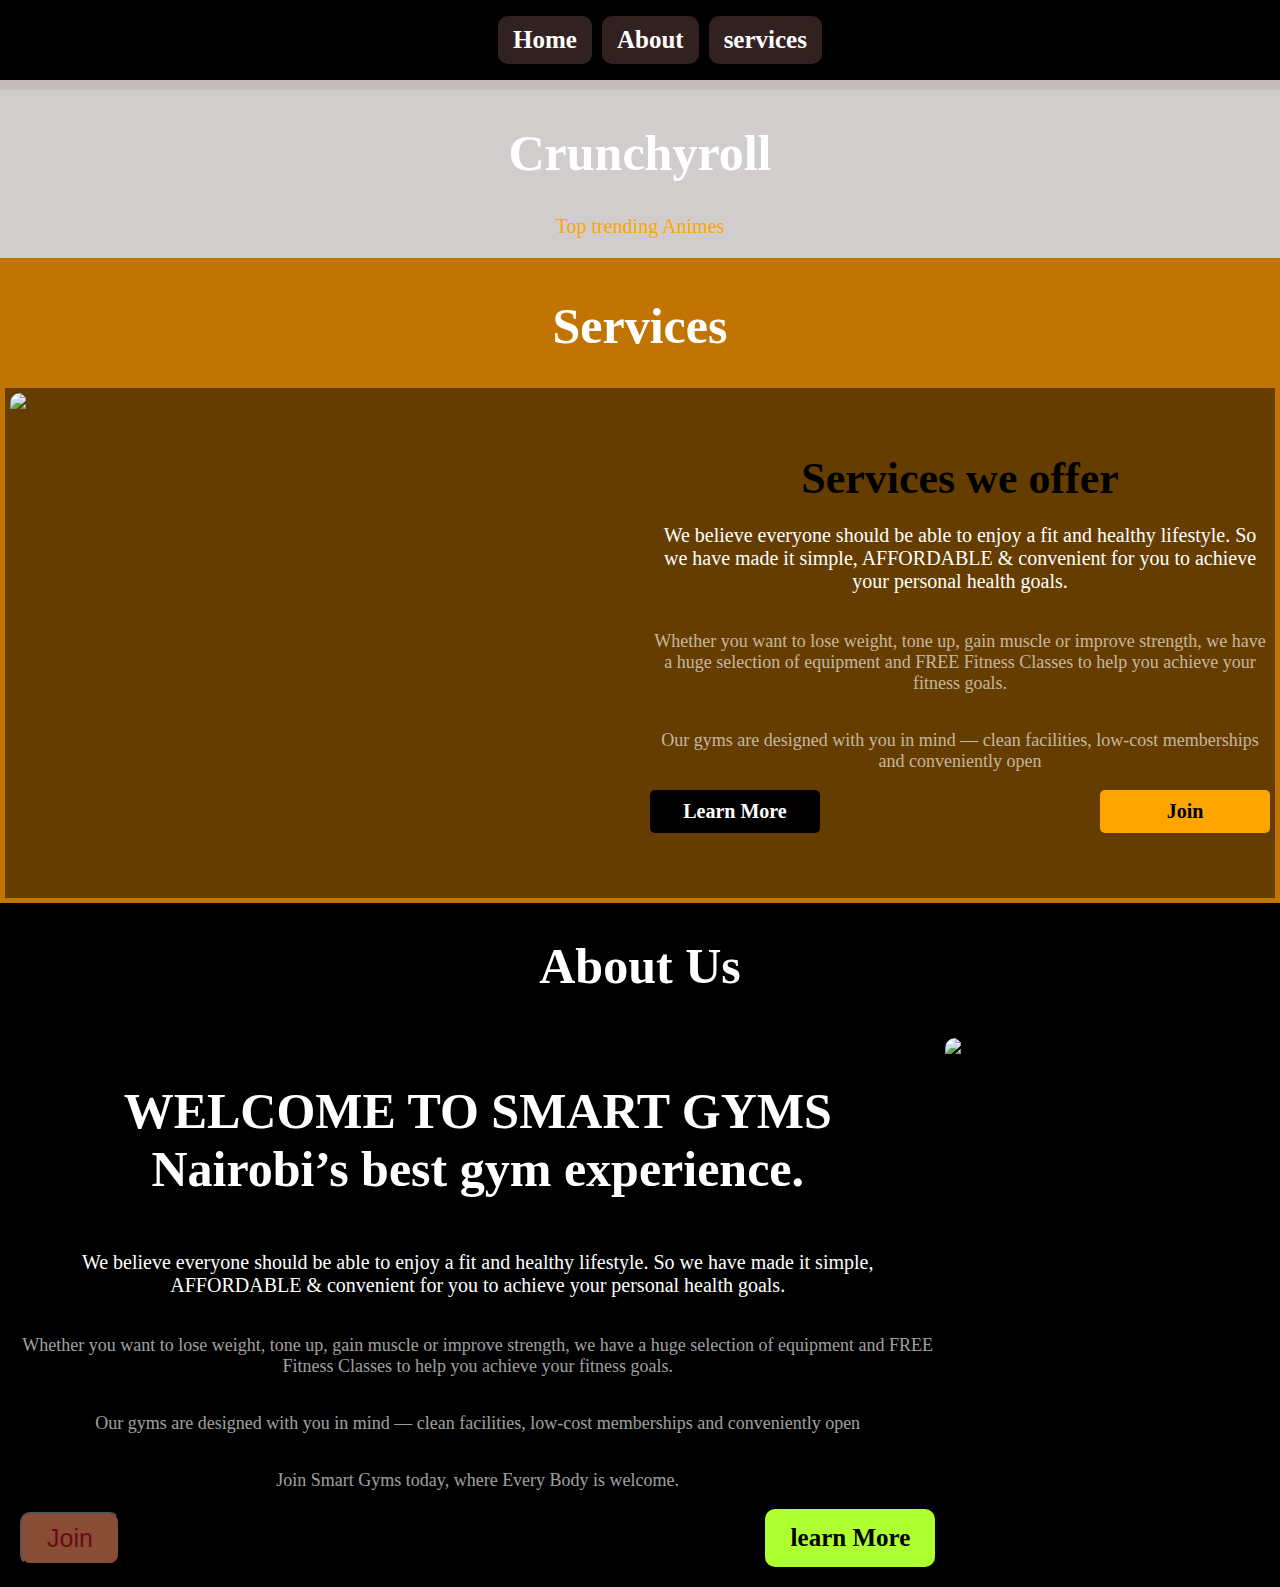
==== index.html @ 29f3a901 "updates" ====
<!DOCTYPE html>
<html lang="en">
<head>
  <link rel="stylesheet" href="/wednesday.css">
  <meta charset="UTF-8">
  <meta name="viewport" content="width=device-width, initial-scale=1.0">
  <title>Document</title>
</head>
<body>

  <nav>
    <!-- add left logo -->
    <ul>
      <li><a href="/Youtube/" target="_blank">Home</a></li>
      <li><a href="#about" target="_blank">About</a></li>
      <li><a href="#services" target="_blank">services</a></li>
    </ul>
  </nav>

  
  <header>
    <h1>Crunchyroll</h1>
    <p>Top trending Animes</p>
  </header>

  <div id="services">
    <h1>Services</h1>
    <div class="services-content">
          <div class="services-description">
            <img class="img-gym1" src="./images/download (4).jpeg" atl="gym-description">
          </div>
          <div class="services-description">
            <span class="description-header"> Services we offer</span>
            <p class="paragraph-content">We believe everyone should be able to enjoy a fit and healthy lifestyle.
              So we have made it simple, AFFORDABLE 
             & convenient for you to achieve your personal health goals. </p>
             <p class="about-paragraph-text">Whether you want to lose weight, tone up, gain muscle or improve 
              strength, we have a huge selection of equipment 
              and FREE Fitness Classes to help you achieve your fitness goals.</p>
    
              <p class="about-paragraph-text">Our gyms are designed with you in mind — clean facilities, 
                low-cost memberships 
                and conveniently open</p>

                <div class="services-btn">
                  <div class="learn-more-btn"> Learn More</div>
                  <div class="services-join-btn">Join</div>
                </div>
          </div>
          
    </div>
  </div>
  
  
  <section class="about-main" id="about"> 
    <h1> About Us</h1>
    <section class="about-main-section">
      <section class="about-description">
         <h1>WELCOME TO SMART GYMS
        Nairobi’s best gym experience.</h1>
        <p class="paragraph-content">We believe everyone should be able to enjoy a fit and healthy lifestyle.
          So we have made it simple, AFFORDABLE 
         & convenient for you to achieve your personal health goals. </p>
         <p class="about-paragraph-text">Whether you want to lose weight, tone up, gain muscle or improve 
          strength, we have a huge selection of equipment 
          and FREE Fitness Classes to help you achieve your fitness goals.</p>

          <p class="about-paragraph-text">Our gyms are designed with you in mind — clean facilities, 
            low-cost memberships 
            and conveniently open</p>
        <p class="about-paragraph-text">    Join Smart Gyms today, where Every Body is welcome.</p>
      <div class="about-btns">
         <button class="join-btn">Join</button>
      <div class="learn-btn">learn More</div>
      </div>
       
      </section>
     
        <img class="about-img" src="./images/download.jpg" alt="about-img">
      
    </section>
  </section>
  
 

</body>
</html>
---- wednesday.css ----
body{
  background-color: rgb(194, 188, 188);
  width: 100%;
  display: flex;
  flex-direction: column;
  padding: 0;
  margin: 0;
}

nav{
  background-color: black;
  /* width: 100%; */
}

ul{
  display:flex;
  flex-direction: row;
  justify-content: center;
  /* justify-content: space-between;
  width: 100%; */
  gap:10px;

}

li{
  list-style-type: none;
  padding: 10px 15px;
  background-color: rgb(50, 33, 33);
  border-radius: 10px;
}

a{
  text-decoration: none;
  color:white;
  font-size: 25px;
  font-weight: bold;

}

header{
  background-color:rgba(255, 255, 255, 0.264);
  /* border: 1px solid rgb(255, 255, 255);
  border-radius: 10px;
  border-top-right-radius:40px;
  border-bottom-right-radius:40px; */
  /* margin:10px 0; */
  margin-top: 10px;
  border: 80px;
}

h1{
  color:white;
  text-align: center;
  font-size:50px;
}
p{
  color:orange;
  font-size: 20px;
  text-align: center;

}

.about-main{
  display:flex;
  flex-direction: column;
  background-color: rgb(0, 0, 0);
  /* border:1px solid rgb(255, 0, 0) */
}

.about-main-section{
  display: flex;
  padding: 10px;;
  /* border:1px solid rgb(255, 0, 0) */

}

.about-description{
  display: flex;
  flex-direction: column;
  align-items: center;
  padding: 10px;
  /* border:1px solid rgb(255, 0, 0) */

}

.about-img{
  border-radius: 10px;
  width:500px;
}

.paragraph-content{
  color:rgb(255, 255, 255);
 
}

.about-paragraph-text{
  color:rgba(255, 255, 255, 0.636);
  font-size:18px;
}

.about-btns{
  display: flex;
  width: 100%;
  justify-content: space-between;
  align-items: center;
}

.join-btn{
  background-color: rgb(137, 76, 54);
  color:rgb(104, 11, 16);
  padding: 10px;
  width:100px;
  border-radius: 10px;
  font-size: 25px;
}

.learn-btn{
  padding: 15px 10px;
  width:150px;
  font-size: 25px;
  text-align: center;
  font-weight:700;
  border-radius: 10px;;
  background-color: greenyellow;
}


/* services styles */
#services{
  display: flex;
  flex-direction: column;
  background-color: rgb(193, 116, 1);
  padding: 5px;
}

.services-content{
  display: flex;
  flex-direction: row;
  gap:10px;
  background-color: rgba(0, 0, 0, 0.469);
}

.services-description{
  display: flex;
  flex-direction: column;
  justify-content: center;
  width: 100%;
  padding: 5px;
  /* border: 1px solid yellow; */
}

.img-gym1{
  height: 500px;
  border-radius: 10px;
}

.description-header{
  font-size: 44px;
  text-align: center;
  font-weight:bold ;
}

.services-btn{
  display: flex;
  justify-content: space-between;
  /* border: 1px solid white; */
}

.learn-more-btn{
  background-color: black;
  color:white;
  padding: 10px;
  width: 150px;
  text-align: center;
  font-weight: bold;
  font-size: 20px;
  border-radius: 5px;

}

.services-join-btn{
  background-color: orange;
  color:black;
  padding: 10px;
  width: 150px;
  text-align: center;
  font-weight: bold;
  font-size: 20px;
  border-radius: 5px;
}
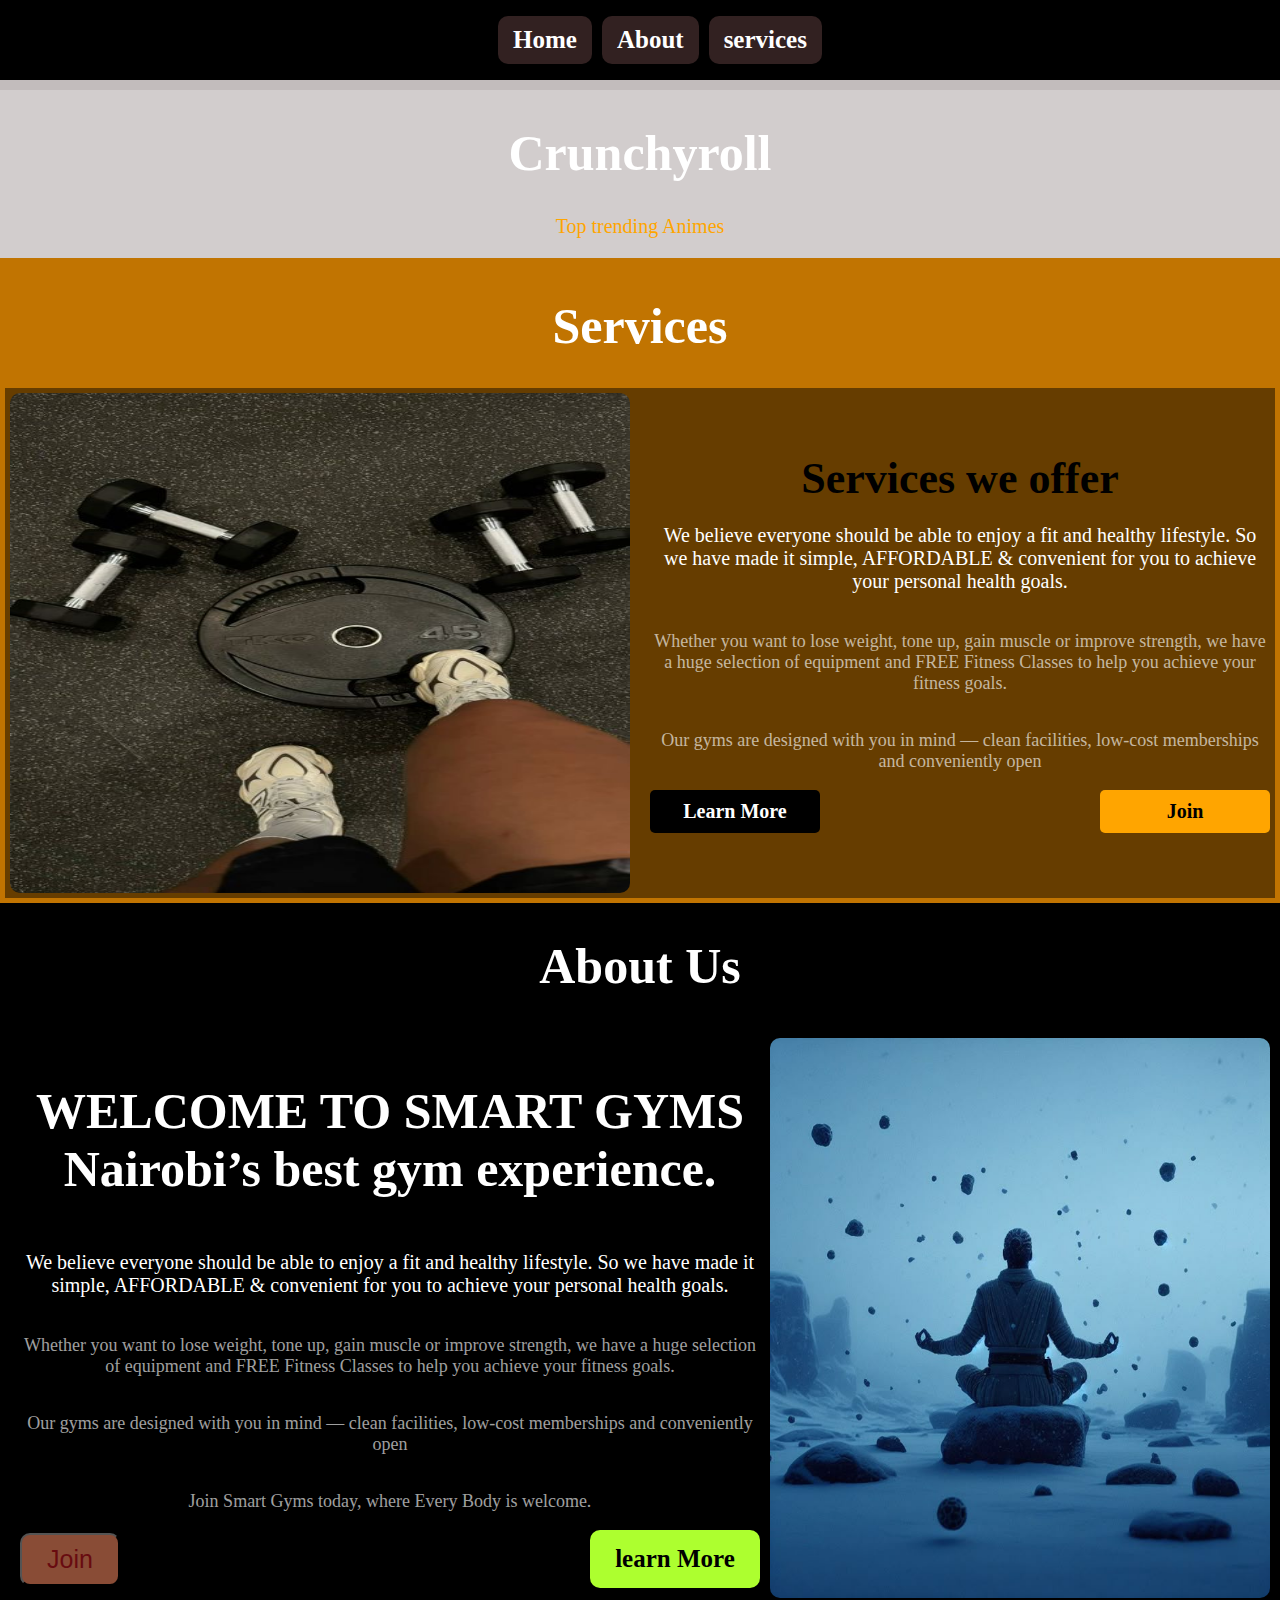
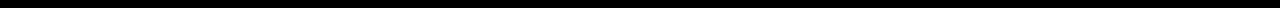
==== commit ead7f313: "added assets" ====
--- a/index.html
+++ b/index.html
@@ -1,7 +1,7 @@
 <!DOCTYPE html>
 <html lang="en">
 <head>
-  <link rel="stylesheet" href="/wednesday.css">
+  <link rel="stylesheet" href="./index.css">
   <meta charset="UTF-8">
   <meta name="viewport" content="width=device-width, initial-scale=1.0">
   <title>Document</title>
--- a/index.css
+++ b/index.css
@@ -0,0 +1,190 @@
+body{
+  background-color: rgb(194, 188, 188);
+  width: 100%;
+  display: flex;
+  flex-direction: column;
+  padding: 0;
+  margin: 0;
+}
+
+nav{
+  background-color: black;
+  /* width: 100%; */
+}
+
+ul{
+  display:flex;
+  flex-direction: row;
+  justify-content: center;
+  /* justify-content: space-between;
+  width: 100%; */
+  gap:10px;
+
+}
+
+li{
+  list-style-type: none;
+  padding: 10px 15px;
+  background-color: rgb(50, 33, 33);
+  border-radius: 10px;
+}
+
+a{
+  text-decoration: none;
+  color:white;
+  font-size: 25px;
+  font-weight: bold;
+
+}
+
+header{
+  background-color:rgba(255, 255, 255, 0.264);
+  /* border: 1px solid rgb(255, 255, 255);
+  border-radius: 10px;
+  border-top-right-radius:40px;
+  border-bottom-right-radius:40px; */
+  /* margin:10px 0; */
+  margin-top: 10px;
+  border: 80px;
+}
+
+h1{
+  color:white;
+  text-align: center;
+  font-size:50px;
+}
+p{
+  color:orange;
+  font-size: 20px;
+  text-align: center;
+
+}
+
+.about-main{
+  display:flex;
+  flex-direction: column;
+  background-color: rgb(0, 0, 0);
+  /* border:1px solid rgb(255, 0, 0) */
+}
+
+.about-main-section{
+  display: flex;
+  padding: 10px;;
+  /* border:1px solid rgb(255, 0, 0) */
+
+}
+
+.about-description{
+  display: flex;
+  flex-direction: column;
+  align-items: center;
+  padding: 10px;
+  /* border:1px solid rgb(255, 0, 0) */
+
+}
+
+.about-img{
+  border-radius: 10px;
+  width:500px;
+}
+
+.paragraph-content{
+  color:rgb(255, 255, 255);
+ 
+}
+
+.about-paragraph-text{
+  color:rgba(255, 255, 255, 0.636);
+  font-size:18px;
+}
+
+.about-btns{
+  display: flex;
+  width: 100%;
+  justify-content: space-between;
+  align-items: center;
+}
+
+.join-btn{
+  background-color: rgb(137, 76, 54);
+  color:rgb(104, 11, 16);
+  padding: 10px;
+  width:100px;
+  border-radius: 10px;
+  font-size: 25px;
+}
+
+.learn-btn{
+  padding: 15px 10px;
+  width:150px;
+  font-size: 25px;
+  text-align: center;
+  font-weight:700;
+  border-radius: 10px;;
+  background-color: greenyellow;
+}
+
+
+/* services styles */
+#services{
+  display: flex;
+  flex-direction: column;
+  background-color: rgb(193, 116, 1);
+  padding: 5px;
+}
+
+.services-content{
+  display: flex;
+  flex-direction: row;
+  gap:10px;
+  background-color: rgba(0, 0, 0, 0.469);
+}
+
+.services-description{
+  display: flex;
+  flex-direction: column;
+  justify-content: center;
+  width: 100%;
+  padding: 5px;
+  /* border: 1px solid yellow; */
+}
+
+.img-gym1{
+  height: 500px;
+  border-radius: 10px;
+}
+
+.description-header{
+  font-size: 44px;
+  text-align: center;
+  font-weight:bold ;
+}
+
+.services-btn{
+  display: flex;
+  justify-content: space-between;
+  /* border: 1px solid white; */
+}
+
+.learn-more-btn{
+  background-color: black;
+  color:white;
+  padding: 10px;
+  width: 150px;
+  text-align: center;
+  font-weight: bold;
+  font-size: 20px;
+  border-radius: 5px;
+
+}
+
+.services-join-btn{
+  background-color: orange;
+  color:black;
+  padding: 10px;
+  width: 150px;
+  text-align: center;
+  font-weight: bold;
+  font-size: 20px;
+  border-radius: 5px;
+}